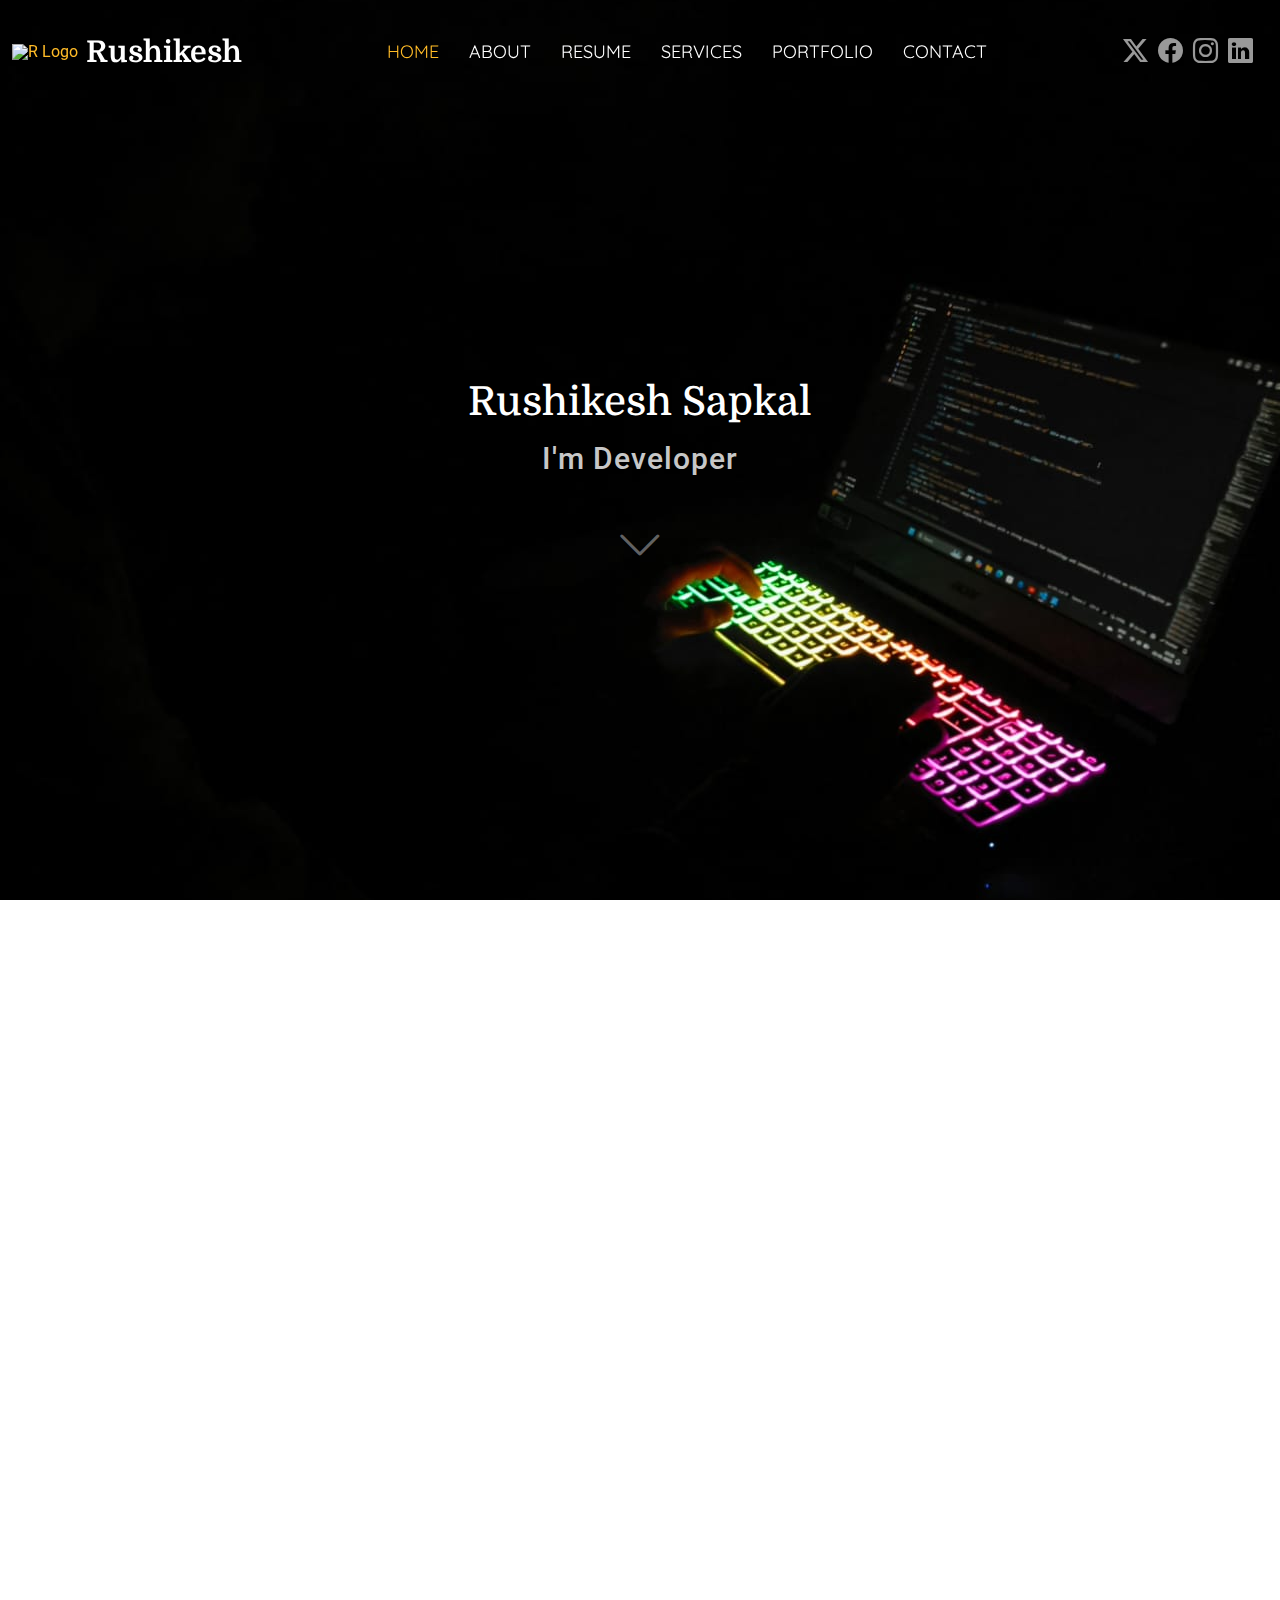
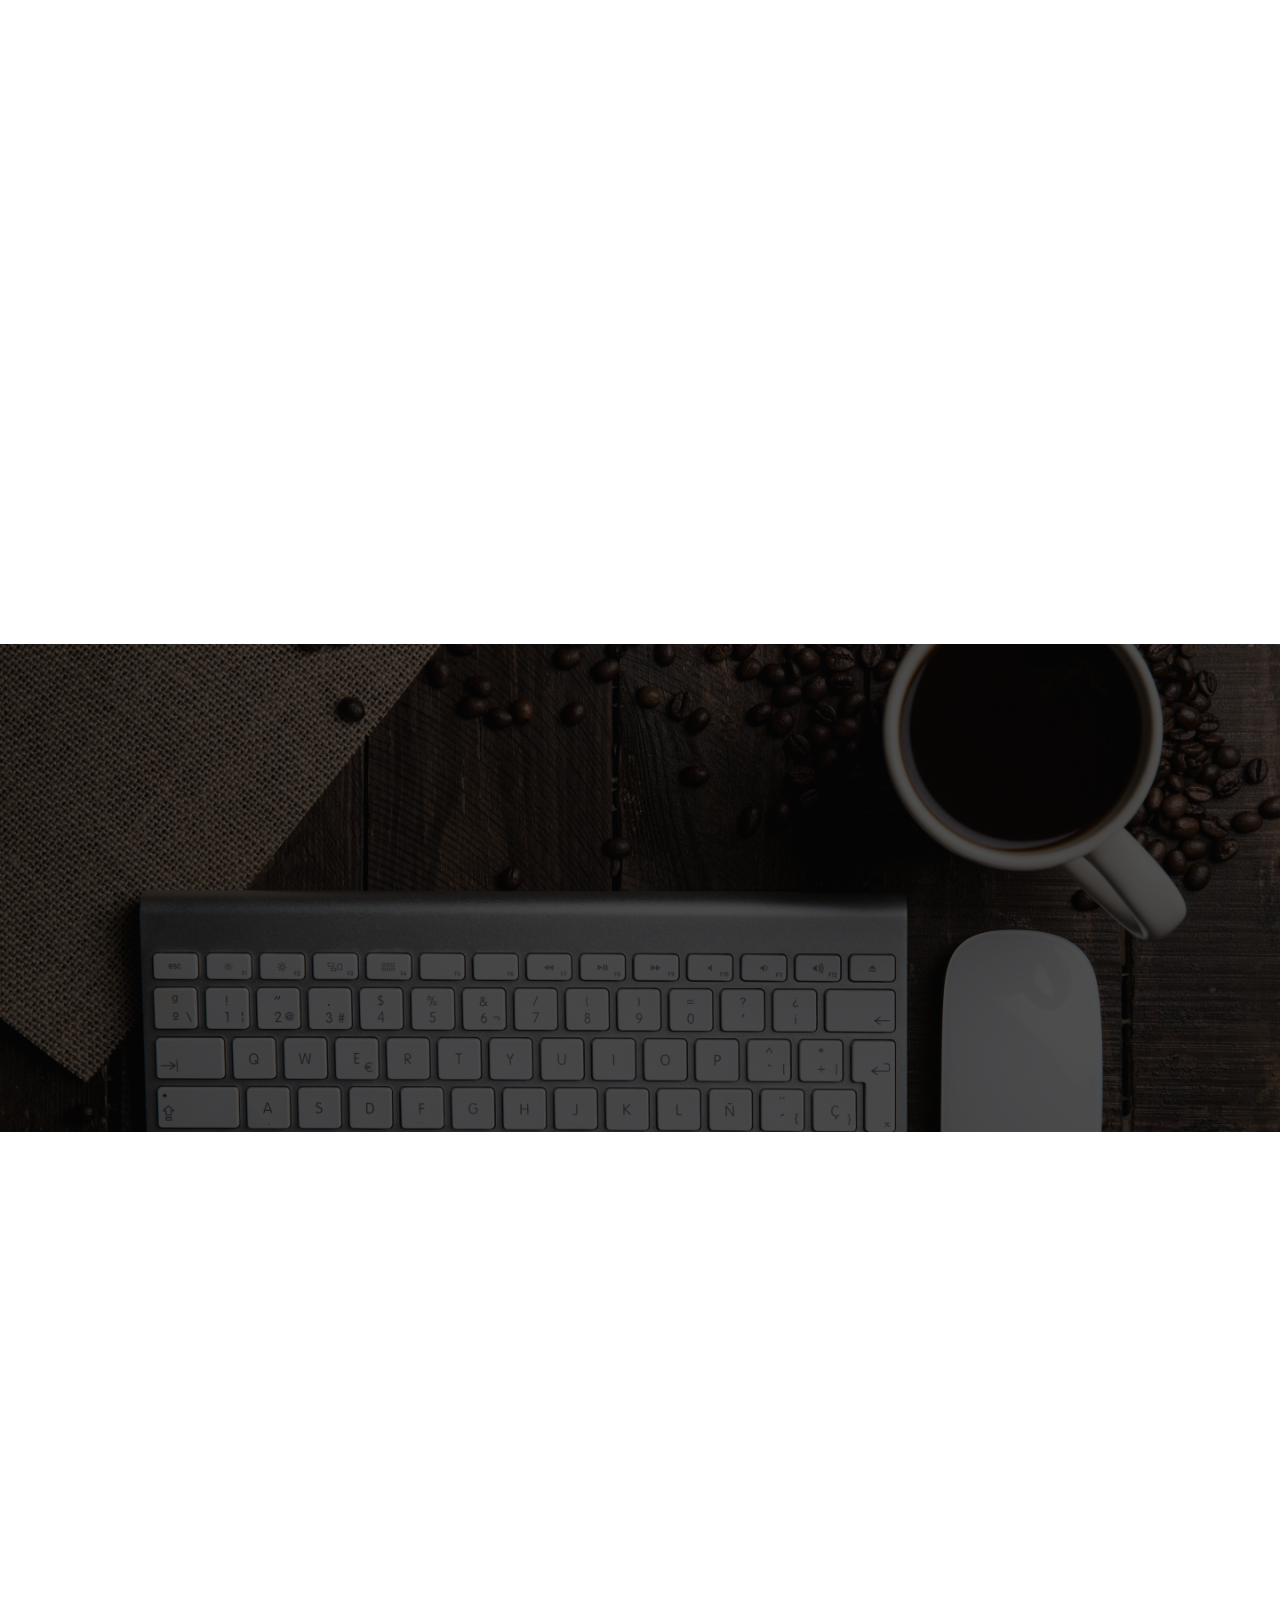
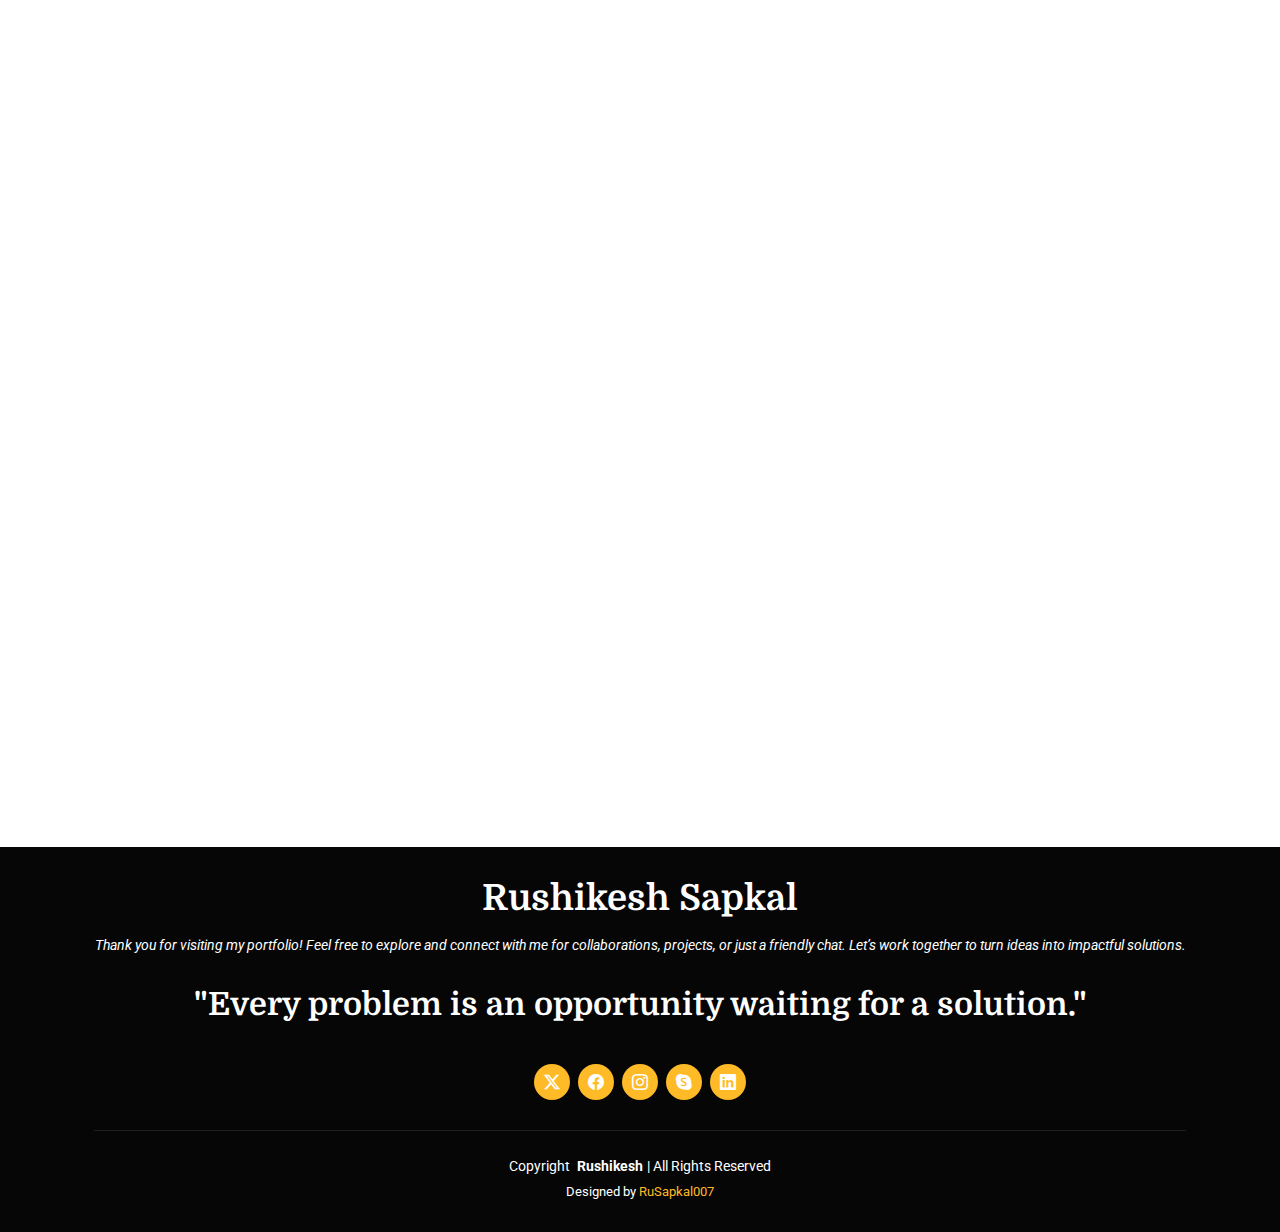
==== index.html @ c668982c "Initial commit" ====
<!DOCTYPE html>
<html lang="en">

<head>
  <meta charset="utf-8">
  <meta content="width=device-width, initial-scale=1.0" name="viewport">
  <title>Rushikesh Portfolio</title>
  <meta name="description" content="">
  <meta name="keywords" content="">

  <!-- Favicons -->
  <link href="https://media.istockphoto.com/id/1340928273/vector/r-letter-initial-luxurious-logo-template-premium-r-logo-golden-concept-r-letter-logo-with.jpg?s=612x612&w=0&k=20&c=-wnY26lOPQADYU-BIId8C0LBfk1A4VSxV4gU3sFXYGc=" rel="icon">
  <link href="https://media.istockphoto.com/id/1340928273/vector/r-letter-initial-luxurious-logo-template-premium-r-logo-golden-concept-r-letter-logo-with.jpg?s=612x612&w=0&k=20&c=-wnY26lOPQADYU-BIId8C0LBfk1A4VSxV4gU3sFXYGc=" rel="apple-touch-icon">

  <!-- Fonts -->
  <link href="https://fonts.googleapis.com" rel="preconnect">
  <link href="https://fonts.gstatic.com" rel="preconnect" crossorigin>
  <link href="https://fonts.googleapis.com/css2?family=Roboto:ital,wght@0,100;0,300;0,400;0,500;0,700;0,900;1,100;1,300;1,400;1,500;1,700;1,900&family=Quicksand:wght@300;400;500;600;700&family=Domine:wght@400;500;600;700&display=swap" rel="stylesheet">

  <!-- Vendor CSS Files -->
  <link href="assets/vendor/bootstrap/css/bootstrap.min.css" rel="stylesheet">
  <link href="assets/vendor/bootstrap-icons/bootstrap-icons.css" rel="stylesheet">
  <link href="assets/vendor/aos/aos.css" rel="stylesheet">
  <link href="assets/vendor/swiper/swiper-bundle.min.css" rel="stylesheet">
  <link href="assets/vendor/glightbox/css/glightbox.min.css" rel="stylesheet">

  <!-- Main CSS File -->
  <link href="assets/css/main.css" rel="stylesheet">

</head>

<body class="index-page">

  <header id="header" class="header d-flex align-items-center fixed-top">
    <div class="container-fluid position-relative d-flex align-items-center justify-content-between">

      <a href="index.html" class="logo d-flex align-items-center me-auto me-xl-0">
        <!-- Uncomment the line below if you also wish to use an image logo -->
         <img  src="https://media.istockphoto.com/id/1340928273/vector/r-letter-initial-luxurious-logo-template-premium-r-logo-golden-concept-r-letter-logo-with.jpg?s=612x612&w=0&k=20&c=-wnY26lOPQADYU-BIId8C0LBfk1A4VSxV4gU3sFXYGc=" alt="R Logo">
        <h1 class="sitename">Rushikesh</h1>
      </a>

      <nav id="navmenu" class="navmenu">
        <ul>
          <li><a href="#hero" class="active">Home</a></li>
          <li><a href="#about">About</a></li>
          <li><a href="#resume">Resume</a></li>
          <li><a href="#services">Services</a></li>
          <li><a href="#portfolio">Portfolio</a></li>
          <li><a href="#contact">Contact</a></li>
        </ul>
        <i class="mobile-nav-toggle d-xl-none bi bi-list"></i>
      </nav>

      <div class="header-social-links">
        <a href="https://x.com/Rushikesh_S_69" class="twitter"><i class="bi bi-twitter-x"></i></a>
        <a href="./assets/social.html" class="facebook"><i class="bi bi-facebook"></i></a>
        <a href="./assets/social.html" class="instagram"><i class="bi bi-instagram"></i></a>
        <a href="https://www.linkedin.com/in/rushikesh-sapkal007/" class="linkedin"><i class="bi bi-linkedin"></i></a>
      </div>

    </div>
  </header>

  <main class="main">

    <!-- Hero Section -->
    <section id="hero" class="hero section dark-background">

      <img src="./assets/img/profile.jpg" alt="" data-aos="fade-in">

      <div class="container text-center typewriter" data-aos="fade-up" data-aos-delay="100">
        <h1>Rushikesh Sapkal</h1>
        <p>I'm
          <span id="text"></span>
        </p>
        <a href="#about" class="btn-scroll" title="Scroll Down"><i class="bi bi-chevron-down"></i></a>
      </div>

    </section><!-- /Hero Section -->

    <!-- About Section -->
    <section id="about" class="about section">

      <!-- Section Title -->
      <div class="container section-title" data-aos="fade-up">
        <span class="description-title">About me</span>
        <h2>About Me</h2>
        <p style="font-size: larger; font-weight: 500;">
          Hi, I’m Rushikesh, an enthusiastic engineering student with a strong passion for technology and innovation. I thrive on solving complex problems and creating meaningful digital experiences. With a dedication to continuous learning and growth, I aim to contribute impactful solutions through my skills and creativity.

        </p>
      </div><!-- End Section Title -->

      <div class="container" data-aos="fade-up" data-aos-delay="100">

        <div class="row gy-4 justify-content-center">
          <div class="col-lg-4">
            <img src="./assets/img/testimonials/Laptop.jpg" class="img-fluid" alt="">
          </div>
          <div class="col-lg-8 content">
            <h2>AI/ML Enthusiast &amp; Web Developer.</h2>
            <p style="font-size: larger; font-weight: normal; padding-bottom: 2rem;">
              A Web Developer and AI/ML Enthusiast with a passion for crafting intuitive digital solutions and exploring the potential of intelligent systems. I enjoy blending creativity with technology to solve problems and enhance user experiences. My journey involves continuous learning, staying updated with emerging trends, and implementing innovative ideas. Whether it's building responsive websites or diving into machine learning algorithms, I strive to create impactful and efficient solutions. Let's connect and bring ideas to life!
            </p>
            <div class="row">
              <div class="col-lg-6">
                <ul>
                  <li><i class="bi bi-chevron-right"></i> <strong>Birthday:</strong> <span>8 May 2005</span></li>
                  <li><i class="bi bi-chevron-right"></i> <strong>Website:</strong> <span>www.example.com</span></li>
                  <li><i class="bi bi-chevron-right"></i> <strong>Phone:</strong> <span>+91 7385009692</span></li>
                  <li><i class="bi bi-chevron-right"></i> <strong>City:</strong> <span>Pune, Maharashtra</span></li>
                </ul>
              </div>
              <div class="col-lg-6">
                <ul>
                  <li><i class="bi bi-chevron-right"></i> <strong>Age:</strong> <span>20</span></li>
                  <li><i class="bi bi-chevron-right"></i> <strong>Degree:</strong> <span>Bachelor in Engineering</span></li>
                  <li><i class="bi bi-chevron-right"></i> <strong>Email:</strong> <span>rushikeshsapkal930@gmail.com</span></li>
                  <li><i class="bi bi-chevron-right"></i> <strong>Freelance:</strong> <span>Available</span></li>
                </ul>
              </div>
            </div>
            <p style="font-size: larger; font-weight: normal; padding-top: 2rem;">
              I believe in the power of innovation and continuous learning to make a meaningful impact. When I’m not coding or exploring new technologies, I enjoy challenging myself with creative projects. Let’s collaborate and turn ideas into reality!
            </p>
          </div>
        </div>

      </div>

    </section><!-- /About Section -->

    <!-- Resume Section -->
    <section id="resume" class="resume section">

      <!-- Section Title -->
      <div class="container section-title" data-aos="fade-up">
        <span class="description-title">My Resume</span>
        <h2>My Resume</h2>
        <p>Necessitatibus eius consequatur ex aliquid fuga eum quidem sint consectetur velit</p>
      </div><!-- End Section Title -->

      <div class="container">

        <div class="row">

          <div class="col-lg-6" data-aos="fade-up" data-aos-delay="100">
            <h3 class="resume-title">Sumary</h3>

            <div class="resume-item pb-0">
              <h4>Rushikesh</h4>
              <p><em>Passionate and solution-oriented Web Developer & AI/ML Enthusiast with hands-on experience creating innovative, user-focused web applications and solving complex problems through technology. Dedicated to delivering high-quality, impactful digital solutions tailored to user needs.</em></p>
              <ul>
                <li>Aurangabad, India</li>
                <li>+91 7385009692</li>
                <li>rushikeshsapkal930@gmail.com</li>
              </ul>
            </div><!-- Edn Resume Item -->

            <h3 class="resume-title">Education</h3>
            <div class="resume-item">
              <h4>Web Developer &amp; AI/ML Enthusiast</h4>
              <h5>Since 2023</h5>
              <p><em>Self-taught Web Developer & AI/ML Enthusiast with a strong passion for innovation and problem-solving. Continuously upskilling through self-learning platforms like Coursera and Udemy to master web development and AI/ML technologies.</em></p>
            </div><!-- Edn Resume Item -->

            <div class="resume-item">
              <h4>Bachelor of Engineering</h4>
              <h5>2023 - 2027</h5>
              <p><em>Pune Institute of Computer Technology, Pune</em></p>
              <p><em>Currently pursuing a Bachelor’s degree at PICT, known for its excellence in fostering innovation and technical expertise. Passionate about web development and AI/ML, with a strong drive to create impactful solutions for real-world challenges. Continuously learning and applying cutting-edge technologies to deliver meaningful projects.</em></p>
            </div><!-- Edn Resume Item -->

          </div>

          <div class="col-lg-6" data-aos="fade-up" data-aos-delay="200">
            <h3 class="resume-title">Experiences</h3>
            <div class="resume-item">
              <h4>Helped to build Web-Applications</h4>
              <h5>2024</h5>
              <p><em>Aurangabad, Maharashtra </em></p>
              <ul>
                <li>Assisted a digital marketer friend in designing and developing a personal website, enhancing their online presence.
                </li>
                <li>Created innovative web solutions and user-focused designs for various self-initiated and collaborative projects.</li>
                <li>Successfully collaborated with friendly clients to understand their requirements, translating their ideas into functional and visually appealing web solutions.</li>
                <li>Effectively negotiated project budgets and timelines with clients, ensuring fair compensation for the quality of work while maintaining strong professional relationships.</li>
              </ul>
            </div><!-- Edn Resume Item -->

            <div class="resume-item">
              <h4>Tackling Real-World Challenges with Innovative Solutions</h4>
              <h5>2024</h5>
              <p><em>Pune, Maharashtra</em></p>
              <ul>
                <li>Led the development of a prototype for an Anti-Doping awareness website during Smart India Hackathon (SIH - 2024), aimed at educating athletes and the public on the importance of anti-doping measures in sports.</li>
                <li>Despite not qualifying, our team successfully built and demonstrated the website prototype, receiving valuable feedback that highlighted the potential of the project in promoting a healthier, fairer sports environment.
                </li>
                <li>Currently collaborating with my college professor on various technical projects, applying my web development and problem-solving skills to create innovative solutions.</li>
                <li>Gaining hands-on experience by contributing to research-oriented projects, honing my skills in both coding and project management under expert guidance.</li>
              </ul>
            </div><!-- Edn Resume Item -->

          </div>

        </div>

      </div>

    </section><!-- /Resume Section -->

    <!-- Services Section -->
    <section id="services" class="services section">

      <!-- Section Title -->
      <div class="container section-title" data-aos="fade-up">
        <span class="description-title">My Services</span>
        <h2>My Services</h2>
        <p style="font-size: larger;">Skills & Services</p style="font-size: larger;">
      </div><!-- End Section Title -->

      <div class="container">

        <div class="row gy-4">

          <div class="col-xl-3 col-md-6 d-flex" data-aos="fade-up" data-aos-delay="100">
            <div class="service-item position-relative">
              <div class="icon"><i class="bi bi-activity icon"></i></div>
              <h4><a href="javascript:void(0)" class="stretched-link">Web Development</a></h4>
              <p>I offer web development solutions tailored to create responsive and user-friendly websites, blending functionality with aesthetics.</p>
            </div>
          </div><!-- End Service Item -->

          <div class="col-xl-3 col-md-6 d-flex" data-aos="fade-up" data-aos-delay="200">
            <div class="service-item position-relative">
              <div class="icon"><i class="bi bi-bounding-box-circles icon"></i></div>
              <h4><a href="javascript:void(0)" class="stretched-link">Artifical Intelligence</a></h4>
              <p>I explore AI/ML technologies to provide intelligent, data-driven insights and innovative applications.</p>
            </div>
          </div><!-- End Service Item -->

          <div class="col-xl-3 col-md-6 d-flex" data-aos="fade-up" data-aos-delay="300">
            <div class="service-item position-relative">
              <div class="icon"><i class="bi bi-calendar4-week icon"></i></div>
              <h4><a href="javascript:void(0)" class="stretched-link">Problem Solving</a></h4>
              <p>Specialize in tackling complex challenges with efficient algorithms and dynamic solutions. From optimizing processes to creating innovative systems, I deliver practical results that make an impact.</p>
            </div>
          </div><!-- End Service Item -->

          <div class="col-xl-3 col-md-6 d-flex" data-aos="fade-up" data-aos-delay="400">
            <div class="service-item position-relative">
              <div class="icon"><i class="bi bi-broadcast icon"></i></div>
              <h4><a href="javascript:void(0)" class="stretched-link">Technical Consulting</a></h4>
              <p>I provide technical consulting to help identify and implement the best solutions for your projects. Whether it's selecting the right tools or optimizing workflows, I ensure efficiency and innovation.</p>
            </div>
          </div><!-- End Service Item -->

        </div>

      </div>

    </section><!-- /Services Section -->

    <!-- Testimonials Section -->
    <section id="testimonials" class="testimonials section dark-background">

      <img src="./assets/img/review.jpg" class="testimonials-bg" alt="">

      <div class="container" data-aos="fade-up" data-aos-delay="100">

        <div class="swiper init-swiper">
          <script type="application/json" class="swiper-config">
            {
              "loop": true,
              "speed": 600,
              "autoplay": {
                "delay": 5000
              },
              "slidesPerView": "auto",
              "pagination": {
                "el": ".swiper-pagination",
                "type": "bullets",
                "clickable": true
              }
            }
          </script>
          <div class="swiper-wrapper">

            <div class="swiper-slide">
              <div class="testimonial-item">
                <img src="./assets/img/pratik.jpg" class="testimonial-img" alt="profile picture of Pratik">
                <h3>Pratik Tulse</h3>
                <h4>Business Analyst &amp; Digital Marketer</h4>
                <div class="stars">
                  <i class="bi bi-star-fill"></i><i class="bi bi-star-fill"></i><i class="bi bi-star-fill"></i><i class="bi bi-star-fill"></i><i class="bi bi-star-fill"></i>
                </div>
                <p>
                  <i class="bi bi-quote quote-icon-left"></i>
                  <span>Working with Rushikesh was an absolute pleasure! His technical expertise and creative approach helped me bring my vision to life, creating a professional and impactful personal website.</span>
                  <i class="bi bi-quote quote-icon-right"></i>
                </p>
              </div>
            </div><!-- End testimonial item -->

            <div class="swiper-slide">
              <div class="testimonial-item">
                <img src="https://media.istockphoto.com/id/521894843/vector/beautiful-woman.jpg?s=612x612&w=0&k=20&c=0P42RKul21UfiitcWJvjm8Ry1Ya--UnlgoDngaI1FBo=" class="testimonial-img" alt="Artistic female picture">
                <h3>Sayali Shinde</h3>
                <h4>Designer</h4>
                <div class="stars">
                  <i class="bi bi-star-fill"></i><i class="bi bi-star-fill"></i><i class="bi bi-star-fill"></i><i class="bi bi-star-fill"></i><i class="bi bi-star-fill"></i>
                </div>
                <p>
                  <i class="bi bi-quote quote-icon-left"></i>
                  <span>Rushikesh's support was instrumental in bringing my personal design store to life. His technical skills and problem-solving mindset made the entire process seamless and efficient!</span>
                  <i class="bi bi-quote quote-icon-right"></i>
                </p>
              </div>
            </div><!-- End testimonial item -->

            <div class="swiper-slide">
              <div class="testimonial-item">
                <img src="https://encrypted-tbn0.gstatic.com/images?q=tbn:ANd9GcSfkAGRRW_jGs6cfLlhSc0qry8WGf_gX1tl7g&s" class="testimonial-img" alt="Man with a dog">
                <h3>Abhishek Nair</h3>
                <h4>Consultant</h4>
                <div class="stars">
                  <i class="bi bi-star-fill"></i><i class="bi bi-star-fill"></i><i class="bi bi-star-fill"></i><i class="bi bi-star-fill"></i><i class="bi bi-star-fill"></i>
                </div>
                <p>
                  <i class="bi bi-quote quote-icon-left"></i>
                  <span>Collaborating with Rushikesh was a fantastic experience. His dedication and innovative solutions added immense value to our project, making every step smooth and productive.</span>
                  <i class="bi bi-quote quote-icon-right"></i>
                </p>
              </div>
            </div><!-- End testimonial item -->

            <div class="swiper-slide">
              <div class="testimonial-item">
                <img src="https://encrypted-tbn0.gstatic.com/images?q=tbn:ANd9GcQuOc3XMYg0OKErjKLKRmggGasfsszF16d0OA&s" class="testimonial-img" alt="">
                <h3>Sanskruti Pawar</h3>
                <h4>Freelancer</h4>
                <div class="stars">
                  <i class="bi bi-star-fill"></i><i class="bi bi-star-fill"></i><i class="bi bi-star-fill"></i><i class="bi bi-star-fill"></i><i class="bi bi-star-fill"></i>
                </div>
                <p>
                  <i class="bi bi-quote quote-icon-left"></i>
                  <span>Working with Rushikesh was a game-changer for my freelance projects. His expertise and proactive approach ensured top-notch results that exceeded my expectations.</span>
                  <i class="bi bi-quote quote-icon-right"></i>
                </p>
              </div>
            </div><!-- End testimonial item -->

            <div class="swiper-slide">
              <div class="testimonial-item">
                <img src="./assets/img/testimonials/yash.jpg" class="testimonial-img" alt="profile picture of Yash">
                <h3>Yash Sawant</h3>
                <h4>College Student</h4>
                <div class="stars">
                  <i class="bi bi-star-fill"></i><i class="bi bi-star-fill"></i><i class="bi bi-star-fill"></i><i class="bi bi-star-fill"></i><i class="bi bi-star-fill"></i>
                </div>
                <p>
                  <i class="bi bi-quote quote-icon-left"></i>
                  <span>Rushikesh has been an incredible mentor, guiding me through the basics and helping me build a strong foundation in this field. His clear explanations and practical insights have made learning an enjoyable and enriching experience.</span>
                  <i class="bi bi-quote quote-icon-right"></i>
                </p>
              </div>
            </div><!-- End testimonial item -->

          </div>
          <div class="swiper-pagination"></div>
        </div>

      </div>

    </section><!-- /Testimonials Section -->

    <!-- Portfolio Section -->
    <section id="portfolio" class="portfolio section">

      <!-- Section Title -->
      <div class="container section-title" data-aos="fade-up">
        <span class="description-title">Portfolio</span>
        <h2>Portfolio</h2>
        <h3 style="font-size: larger; ">"Dive Into the Work That Defines Me"</h3 style="font-size: larger; ">
      </div><!-- End Section Title -->

      <div class="container-fluid">

        <div class="isotope-layout" data-default-filter="*" data-layout="masonry" data-sort="original-order">

          <ul class="portfolio-filters isotope-filters" data-aos="fade-up" data-aos-delay="100">
            <li data-filter="*" class="filter-active">All</li>
            <li data-filter=".filter-big">BigasHell</li>
            <li data-filter=".filter-achieve">Achievo</li>
            <li data-filter=".filter-travel">Travel Tracker</li>
            <li data-filter=".filter-anti">Anti-Doping</li>
          </ul><!-- End Portfolio Filters -->

          <div class="row g-0 isotope-container" data-aos="fade-up" data-aos-delay="200">

            <div class="col-xl-3 col-lg-4 col-md-6 portfolio-item isotope-item filter-big">
              <div class="portfolio-content h-100">
                <img src="assets/img/portfolio/big1.png" class="img-fluid" alt="">
                <div class="portfolio-info">
                  <a href="assets/img/portfolio/big1.png" data-gallery="portfolio-gallery-app" class="glightbox preview-link"><i class="bi bi-zoom-in"></i></a>
                  <a href="./assets/big.html" title="More Details" class="details-link"><i class="bi bi-link-45deg"></i></a>
                </div>
              </div>
            </div><!-- End Portfolio Item -->

            <div class="col-xl-3 col-lg-4 col-md-6 portfolio-item isotope-item filter-achieve">
              <div class="portfolio-content h-100">
                <img src="assets/img/portfolio/achievo1.png" class="img-fluid" alt="">
                <div class="portfolio-info">
                  <a href="assets/img/portfolio/achievo1.png" data-gallery="portfolio-gallery-product" class="glightbox preview-link"><i class="bi bi-zoom-in"></i></a>
                  <a href="./assets/achieve.html" title="More Details" class="details-link"><i class="bi bi-link-45deg"></i></a>
                </div>
              </div>
            </div><!-- End Portfolio Item -->

            <div class="col-xl-3 col-lg-4 col-md-6 portfolio-item isotope-item filter-travel">
              <div class="portfolio-content h-100">
                <img src="assets/img/portfolio/travel1.png" class="img-fluid" alt="">
                <div class="portfolio-info">
                  <a href="assets/img/portfolio/travel1.png" data-gallery="portfolio-gallery-branding" class="glightbox preview-link"><i class="bi bi-zoom-in"></i></a>
                  <a href="./assets/travel.html" title="More Details" class="details-link"><i class="bi bi-link-45deg"></i></a>
                </div>
              </div>
            </div><!-- End Portfolio Item -->

            <div class="col-xl-3 col-lg-4 col-md-6 portfolio-item isotope-item filter-anti">
              <div class="portfolio-content h-100">
                <img src="assets/img/portfolio/doping1.png" class="img-fluid" alt="">
                <div class="portfolio-info">
                  <a href="assets/img/portfolio/doping1.png" data-gallery="portfolio-gallery-book" class="glightbox preview-link"><i class="bi bi-zoom-in"></i></a>
                  <a href="./assets/anti.html" title="More Details" class="details-link"><i class="bi bi-link-45deg"></i></a>
                </div>
              </div>
            </div><!-- End Portfolio Item -->

            <div class="col-xl-3 col-lg-4 col-md-6 portfolio-item isotope-item filter-big">
              <div class="portfolio-content h-100">
                <img src="assets/img/portfolio/big2.png" class="img-fluid" alt="">
                <div class="portfolio-info">
                  <a href="assets/img/portfolio/big2.png" data-gallery="portfolio-gallery-app" class="glightbox preview-link"><i class="bi bi-zoom-in"></i></a>
                  <a href="./assets/big.html" title="More Details" class="details-link"><i class="bi bi-link-45deg"></i></a>
                </div>
              </div>
            </div><!-- End Portfolio Item -->

            <div class="col-xl-3 col-lg-4 col-md-6 portfolio-item isotope-item filter-anti">
              <div class="portfolio-content h-100">
                <img src="assets/img/portfolio/doping2.png" class="img-fluid" alt="">
                <div class="portfolio-info">
                  <a href="assets/img/portfolio/doping2.png" data-gallery="portfolio-gallery-book" class="glightbox preview-link"><i class="bi bi-zoom-in"></i></a>
                  <a href="./assets/anti.html" title="More Details" class="details-link"><i class="bi bi-link-45deg"></i></a>
                </div>
              </div>
            </div><!-- End Portfolio Item -->

            <div class="col-xl-3 col-lg-4 col-md-6 portfolio-item isotope-item filter-big">
              <div class="portfolio-content h-100">
                <img src="assets/img/portfolio/big3.png" class="img-fluid" alt="">
                <div class="portfolio-info">
                  <a href="assets/img/portfolio/big3.png" data-gallery="portfolio-gallery-app" class="glightbox preview-link"><i class="bi bi-zoom-in"></i></a>
                  <a href="./assets/big.html" title="More Details" class="details-link"><i class="bi bi-link-45deg"></i></a>
                </div>
              </div>
            </div><!-- End Portfolio Item -->

            <div class="col-xl-3 col-lg-4 col-md-6 portfolio-item isotope-item filter-big">
              <div class="portfolio-content h-100">
                <img src="assets/img/portfolio/big4.png" class="img-fluid" alt="">
                <div class="portfolio-info">
                  <a href="assets/img/portfolio/big4.png" data-gallery="portfolio-gallery-book" class="glightbox preview-link"><i class="bi bi-zoom-in"></i></a>
                  <a href="./assets/big.html" title="More Details" class="details-link"><i class="bi bi-link-45deg"></i></a>
                </div>
              </div>
            </div><!-- End Portfolio Item -->

            <div class="col-xl-3 col-lg-4 col-md-6 portfolio-item isotope-item filter-big">
              <div class="portfolio-content h-100">
                <img src="assets/img/portfolio/big5.png" class="img-fluid" alt="">
                <div class="portfolio-info">
                  <a href="assets/img/portfolio/big5.png" data-gallery="portfolio-gallery-book" class="glightbox preview-link"><i class="bi bi-zoom-in"></i></a>
                  <a href="./assets/big.html" title="More Details" class="details-link"><i class="bi bi-link-45deg"></i></a>
                </div>
              </div>
            </div><!-- End Portfolio Item -->

            

          </div><!-- End Portfolio Container -->

        </div>

      </div>

    </section><!-- /Portfolio Section -->


    <!-- Contact Section -->
    <section id="contact" class="contact section">

      <!-- Section Title -->
      <div class="container section-title" data-aos="fade-up">
        <span class="description-title">Connect with me!</span>
        <h2>Connect with me!</h2>
        <p>Let’s connect and bring ideas to life! Whether you have a project, a question, or just want to say hello, feel free to reach out - I’d love to hear from you.</p>
      </div><!-- End Section Title -->

      <div class="container" data-aos="fade-up" data-aos-delay="100">

        <div class="row gy-4" data-aos="fade-up" data-aos-delay="200">

          <div class="col-lg-4">
            <div class="info-item d-flex flex-column justify-content-center align-items-center">
              <i class="bi bi-geo-alt"></i>
              <h3>Address</h3>
              <p>Katraj, Pune</p>
            </div>
          </div><!-- End Info Item -->

          <div class="col-lg-4">
            <div class="info-item d-flex flex-column justify-content-center align-items-center info-item-borders">
              <i class="bi bi-telephone"></i>
              <h3>Contact</h3>
              <p>+91 7385009692</p>
            </div>
          </div><!-- End Info Item -->

          <div class="col-lg-4">
            <div class="info-item d-flex flex-column justify-content-center align-items-center">
              <i class="bi bi-envelope"></i>
              <h3>Email Me</h3>
              <p>rushikeshsapkal930@gmail.com</p>
            </div>
          </div><!-- End Info Item -->

        </div>

        <!-- <form action="forms/contact.php" method="post" class="php-email-form" data-aos="fade-up" data-aos-delay="300">
          <div class="row gy-4">

            <div class="col-md-6">
              <input type="text" name="name" class="form-control" placeholder="Your Name" required="">
            </div>

            <div class="col-md-6 ">
              <input type="email" class="form-control" name="email" placeholder="Your Email" required="">
            </div>

            <div class="col-md-12">
              <input type="text" class="form-control" name="subject" placeholder="Subject" required="">
            </div>

            <div class="col-md-12">
              <textarea class="form-control" name="message" rows="6" placeholder="Message" required=""></textarea>
            </div>

            <div class="col-md-12 text-center">
              <div class="loading">Loading</div>
              <div class="error-message"></div>
              <div class="sent-message">Your message has been sent. Thank you!</div>

              <button type="submit">Send Message</button>
            </div>

          </div>
        </form>End Contact Form -->

      </div>

    </section><!-- /Contact Section -->

  </main>

  <footer id="footer" class="footer position-relative dark-background">
    <div class="container">
      <h3 class="sitename">Rushikesh Sapkal<br></h3>
      <p>Thank you for visiting my portfolio! Feel free to explore and connect with me for collaborations, projects, or just a friendly chat. Let’s work together to turn ideas into impactful solutions.</p>
      <h2 style="padding-bottom: 2rem;"><strong>"Every problem is an opportunity waiting for a solution."</strong></h2>
      <div class="social-links d-flex justify-content-center">
        <a href="https://x.com/Rushikesh_S_69"><i class="bi bi-twitter-x"></i></a>
        <a href="./assets/social.html"><i class="bi bi-facebook"></i></a>
        <a href="./assets/social.html"><i class="bi bi-instagram"></i></a>
        <a href="./assets/social.html"><i class="bi bi-skype"></i></a>
        <a href="https://www.linkedin.com/in/rushikesh-sapkal007/"><i class="bi bi-linkedin"></i></a>
      </div>
      <div class="container">
        <div class="copyright">
          <span>Copyright</span> <strong class="px-1 sitename">Rushikesh</strong><span>| All Rights Reserved</span>
        </div>
        <div class="credits">
          Designed by <a href="https://github.com/RuSapkal69">RuSapkal007</a>
        </div>
      </div>
    </div>
  </footer>

  <!-- Scroll Top -->
  <a href="#" id="scroll-top" class="scroll-top d-flex align-items-center justify-content-center"><i class="bi bi-arrow-up-short"></i></a>

  <!-- Preloader -->
  <div id="preloader"></div>

  <!-- Vendor JS Files -->
  <script src="assets/vendor/bootstrap/js/bootstrap.bundle.min.js"></script>
  <script src="assets/vendor/php-email-form/validate.js"></script>
  <script src="assets/vendor/aos/aos.js"></script>
  <script src="assets/vendor/swiper/swiper-bundle.min.js"></script>
  <script src="assets/vendor/glightbox/js/glightbox.min.js"></script>
  <script src="assets/vendor/imagesloaded/imagesloaded.pkgd.min.js"></script>
  <script src="assets/vendor/isotope-layout/isotope.pkgd.min.js"></script>

  <!-- Main JS File -->
  <script src="assets/js/main.js"></script>

</body>

</html>
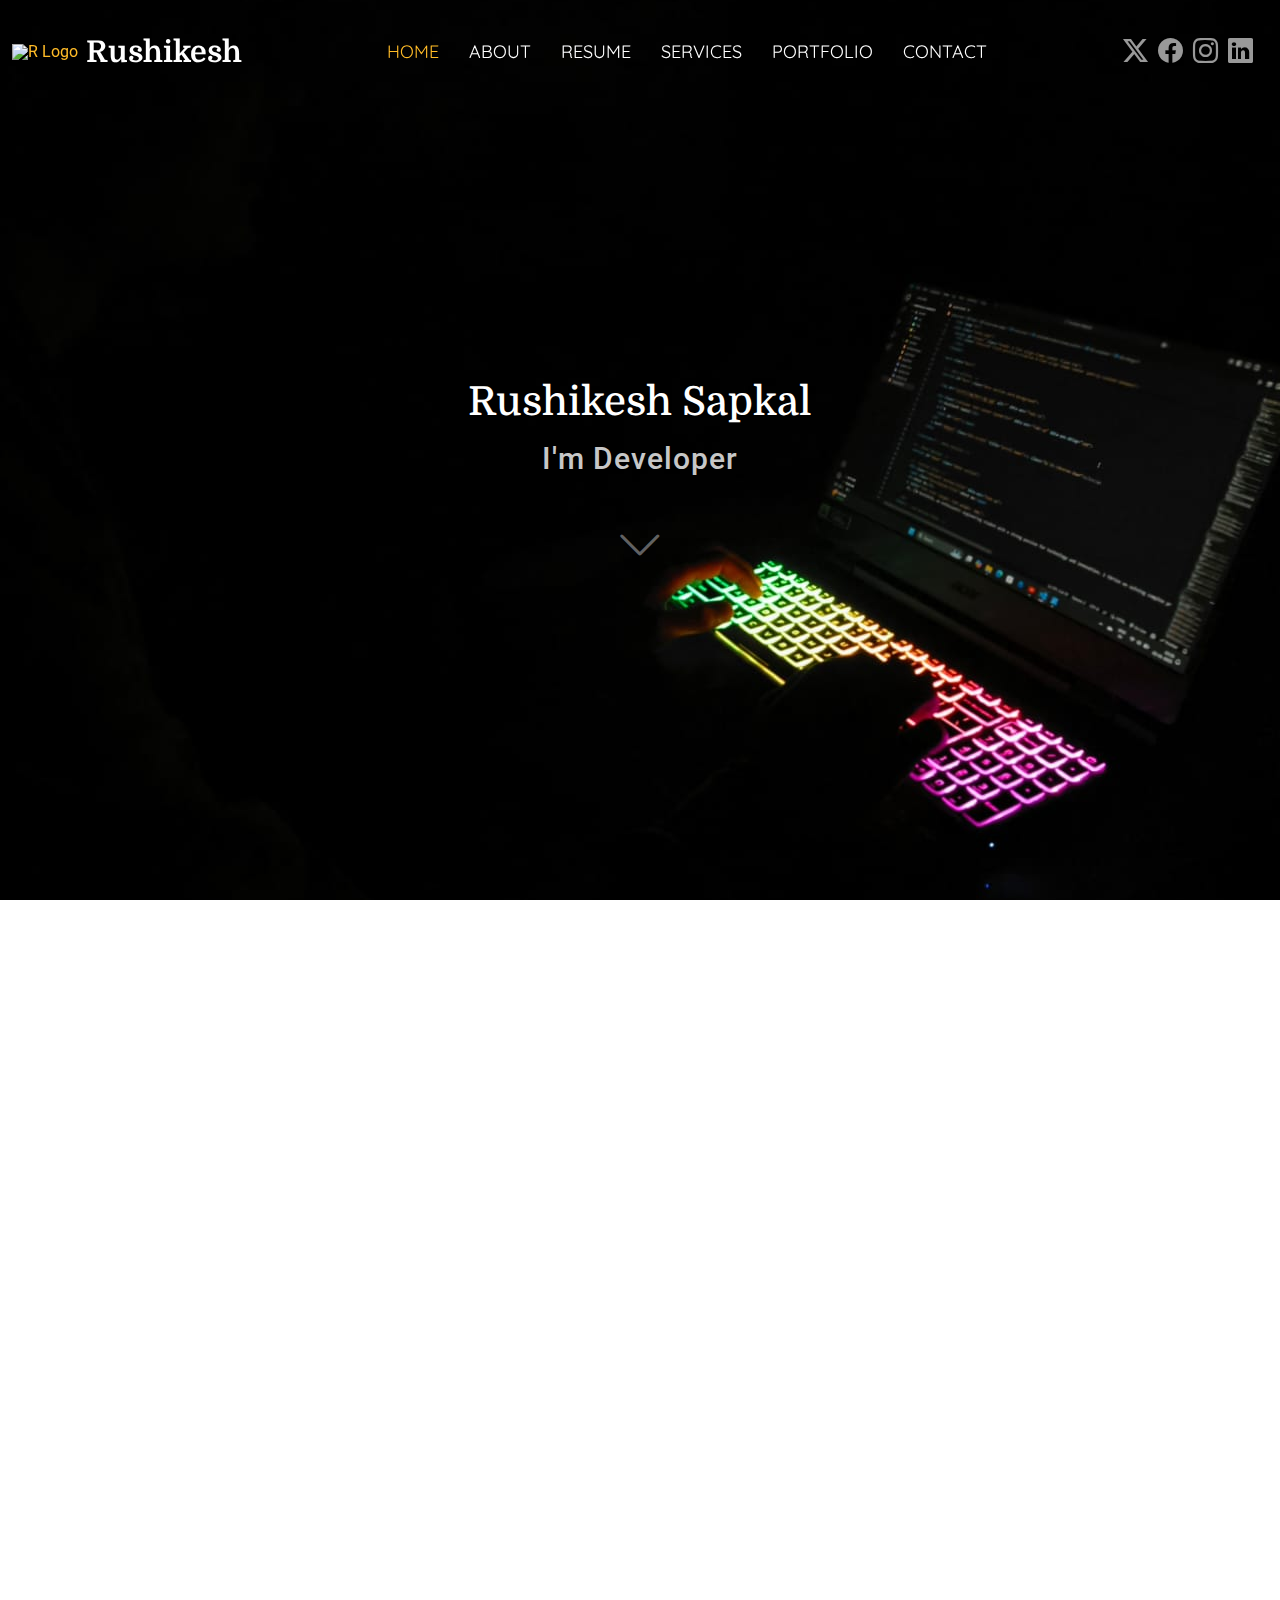
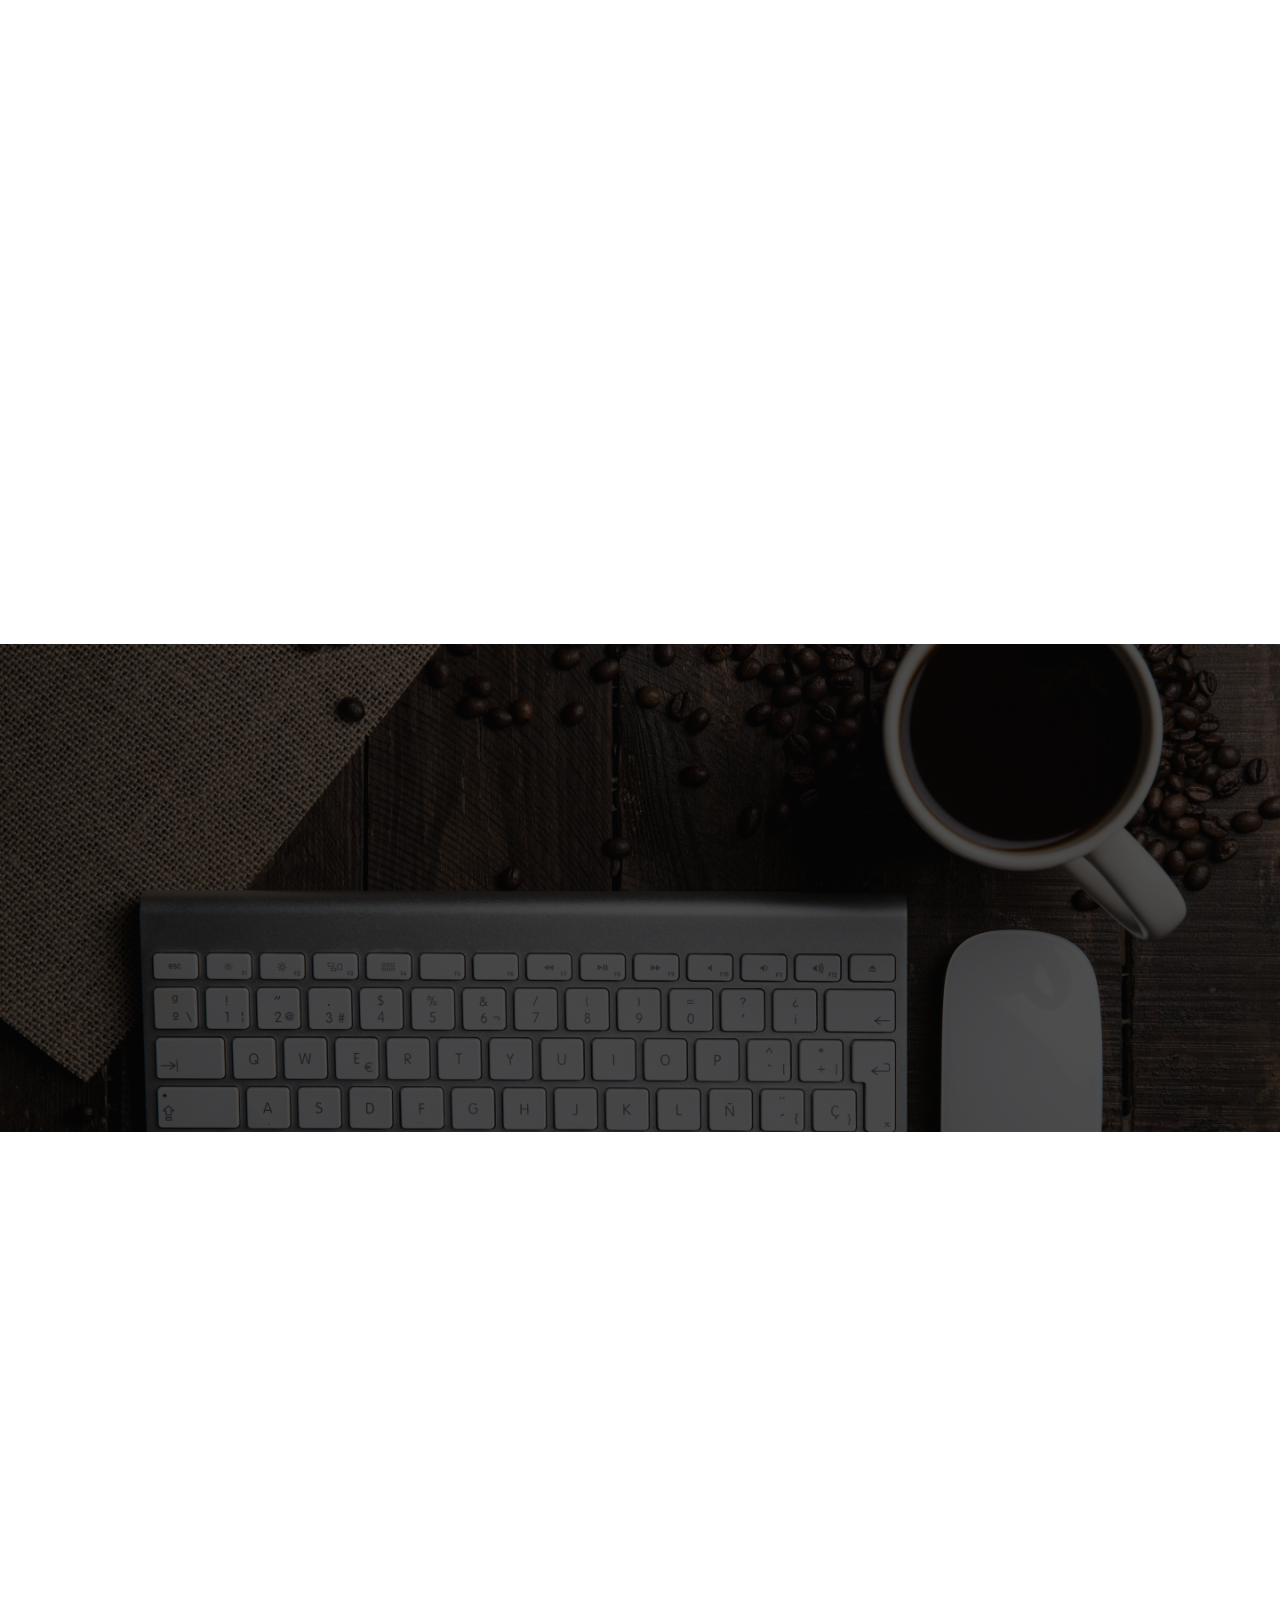
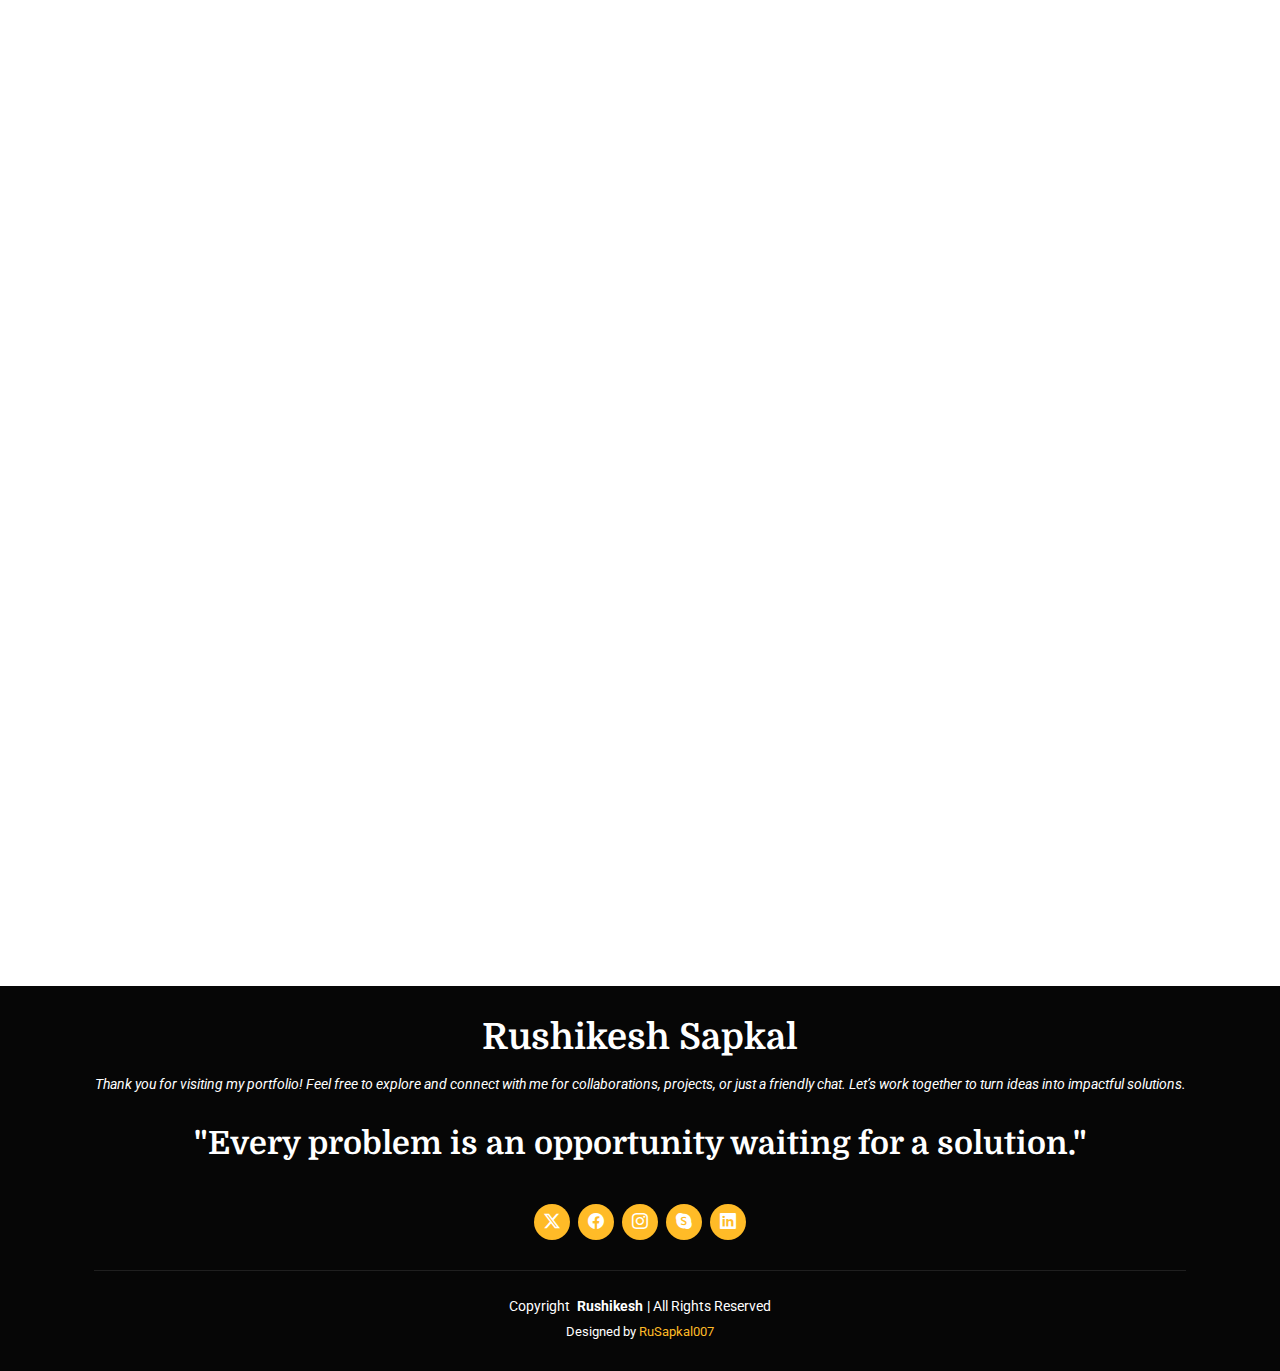
==== commit d119743a: "New project Bookified added" ====
--- a/index.html
+++ b/index.html
@@ -107,7 +107,7 @@
               <div class="col-lg-6">
                 <ul>
                   <li><i class="bi bi-chevron-right"></i> <strong>Birthday:</strong> <span>8 May 2005</span></li>
-                  <li><i class="bi bi-chevron-right"></i> <strong>Website:</strong> <span>www.example.com</span></li>
+                  <li><i class="bi bi-chevron-right"></i> <strong>Website:</strong> <span>rushikesh-sapkal-portfolio.vercel.app</span></li>
                   <li><i class="bi bi-chevron-right"></i> <strong>Phone:</strong> <span>+91 7385009692</span></li>
                   <li><i class="bi bi-chevron-right"></i> <strong>City:</strong> <span>Pune, Maharashtra</span></li>
                 </ul>
@@ -138,7 +138,7 @@
       <div class="container section-title" data-aos="fade-up">
         <span class="description-title">My Resume</span>
         <h2>My Resume</h2>
-        <p>Necessitatibus eius consequatur ex aliquid fuga eum quidem sint consectetur velit</p>
+        <p style="font-weight: bold;">"Dive into my journey of growth, skills, and experiences as I shape my path in software development."</p>
       </div><!-- End Section Title -->
 
       <div class="container">
@@ -146,7 +146,7 @@
         <div class="row">
 
           <div class="col-lg-6" data-aos="fade-up" data-aos-delay="100">
-            <h3 class="resume-title">Sumary</h3>
+            <h3 class="resume-title">Summary</h3>
 
             <div class="resume-item pb-0">
               <h4>Rushikesh</h4>
@@ -217,7 +217,7 @@
       <div class="container section-title" data-aos="fade-up">
         <span class="description-title">My Services</span>
         <h2>My Services</h2>
-        <p style="font-size: larger;">Skills & Services</p style="font-size: larger;">
+        <p style="font-size: larger; font-weight: bold;">Skills & Services</p style="font-size: larger;">
       </div><!-- End Section Title -->
 
       <div class="container">
@@ -382,7 +382,7 @@
       <div class="container section-title" data-aos="fade-up">
         <span class="description-title">Portfolio</span>
         <h2>Portfolio</h2>
-        <h3 style="font-size: larger; ">"Dive Into the Work That Defines Me"</h3 style="font-size: larger; ">
+        <h3 style="font-size: larger; font-weight: bold; ">"Dive Into the Work That Defines Me"</h3 style="font-size: larger; ">
       </div><!-- End Section Title -->
 
       <div class="container-fluid">
@@ -393,6 +393,7 @@
             <li data-filter="*" class="filter-active">All</li>
             <li data-filter=".filter-big">BigasHell</li>
             <li data-filter=".filter-achieve">Achievo</li>
+            <li data-filter=".filter-bookified">Bookified</li>
             <li data-filter=".filter-travel">Travel Tracker</li>
             <li data-filter=".filter-anti">Anti-Doping</li>
           </ul><!-- End Portfolio Filters -->
@@ -414,6 +415,58 @@
                 <img src="assets/img/portfolio/achievo1.png" class="img-fluid" alt="">
                 <div class="portfolio-info">
                   <a href="assets/img/portfolio/achievo1.png" data-gallery="portfolio-gallery-product" class="glightbox preview-link"><i class="bi bi-zoom-in"></i></a>
+                  <a href="./assets/achieve.html" title="More Details" class="details-link"><i class="bi bi-link-45deg"></i></a>
+                </div>
+              </div>
+            </div><!-- End Portfolio Item -->
+
+            <!-- New project bookified ---->
+
+            <div class="col-xl-3 col-lg-4 col-md-6 portfolio-item isotope-item filter-bookified">
+              <div class="portfolio-content h-100">
+                <img src="assets/img/portfolio/bookified1.png" class="img-fluid" alt="">
+                <div class="portfolio-info">
+                  <a href="assets/img/portfolio/bookified1.png" data-gallery="portfolio-gallery-product" class="glightbox preview-link"><i class="bi bi-zoom-in"></i></a>
+                  <a href="./assets/achieve.html" title="More Details" class="details-link"><i class="bi bi-link-45deg"></i></a>
+                </div>
+              </div>
+            </div><!-- End Portfolio Item -->
+
+            <div class="col-xl-3 col-lg-4 col-md-6 portfolio-item isotope-item filter-bookified">
+              <div class="portfolio-content h-100">
+                <img src="assets/img/portfolio/bookified2.png" class="img-fluid" alt="">
+                <div class="portfolio-info">
+                  <a href="assets/img/portfolio/bookified2.png" data-gallery="portfolio-gallery-product" class="glightbox preview-link"><i class="bi bi-zoom-in"></i></a>
+                  <a href="./assets/achieve.html" title="More Details" class="details-link"><i class="bi bi-link-45deg"></i></a>
+                </div>
+              </div>
+            </div><!-- End Portfolio Item -->
+
+            <div class="col-xl-3 col-lg-4 col-md-6 portfolio-item isotope-item filter-bookified">
+              <div class="portfolio-content h-100">
+                <img src="assets/img/portfolio/bookified3.png" class="img-fluid" alt="">
+                <div class="portfolio-info">
+                  <a href="assets/img/portfolio/bookified3.png" data-gallery="portfolio-gallery-product" class="glightbox preview-link"><i class="bi bi-zoom-in"></i></a>
+                  <a href="./assets/achieve.html" title="More Details" class="details-link"><i class="bi bi-link-45deg"></i></a>
+                </div>
+              </div>
+            </div><!-- End Portfolio Item -->
+
+            <div class="col-xl-3 col-lg-4 col-md-6 portfolio-item isotope-item filter-bookified">
+              <div class="portfolio-content h-100">
+                <img src="assets/img/portfolio/bookified4.png" class="img-fluid" alt="">
+                <div class="portfolio-info">
+                  <a href="assets/img/portfolio/bookified4.png" data-gallery="portfolio-gallery-product" class="glightbox preview-link"><i class="bi bi-zoom-in"></i></a>
+                  <a href="./assets/achieve.html" title="More Details" class="details-link"><i class="bi bi-link-45deg"></i></a>
+                </div>
+              </div>
+            </div><!-- End Portfolio Item -->
+
+            <div class="col-xl-3 col-lg-4 col-md-6 portfolio-item isotope-item filter-bookified">
+              <div class="portfolio-content h-100">
+                <img src="assets/img/portfolio/bookified5.png" class="img-fluid" alt="">
+                <div class="portfolio-info">
+                  <a href="assets/img/portfolio/bookified5.png" data-gallery="portfolio-gallery-product" class="glightbox preview-link"><i class="bi bi-zoom-in"></i></a>
                   <a href="./assets/achieve.html" title="More Details" class="details-link"><i class="bi bi-link-45deg"></i></a>
                 </div>
               </div>
@@ -507,7 +560,7 @@
       <div class="container section-title" data-aos="fade-up">
         <span class="description-title">Connect with me!</span>
         <h2>Connect with me!</h2>
-        <p>Let’s connect and bring ideas to life! Whether you have a project, a question, or just want to say hello, feel free to reach out - I’d love to hear from you.</p>
+        <p style="font-weight: bold;">Let’s connect and bring ideas to life! Whether you have a project, a question, or just want to say hello, feel free to reach out - I’d love to hear from you.</p>
       </div><!-- End Section Title -->
 
       <div class="container" data-aos="fade-up" data-aos-delay="100">
@@ -518,7 +571,7 @@
             <div class="info-item d-flex flex-column justify-content-center align-items-center">
               <i class="bi bi-geo-alt"></i>
               <h3>Address</h3>
-              <p>Katraj, Pune</p>
+              <p>Dhankawadi, Pune</p>
             </div>
           </div><!-- End Info Item -->
 
